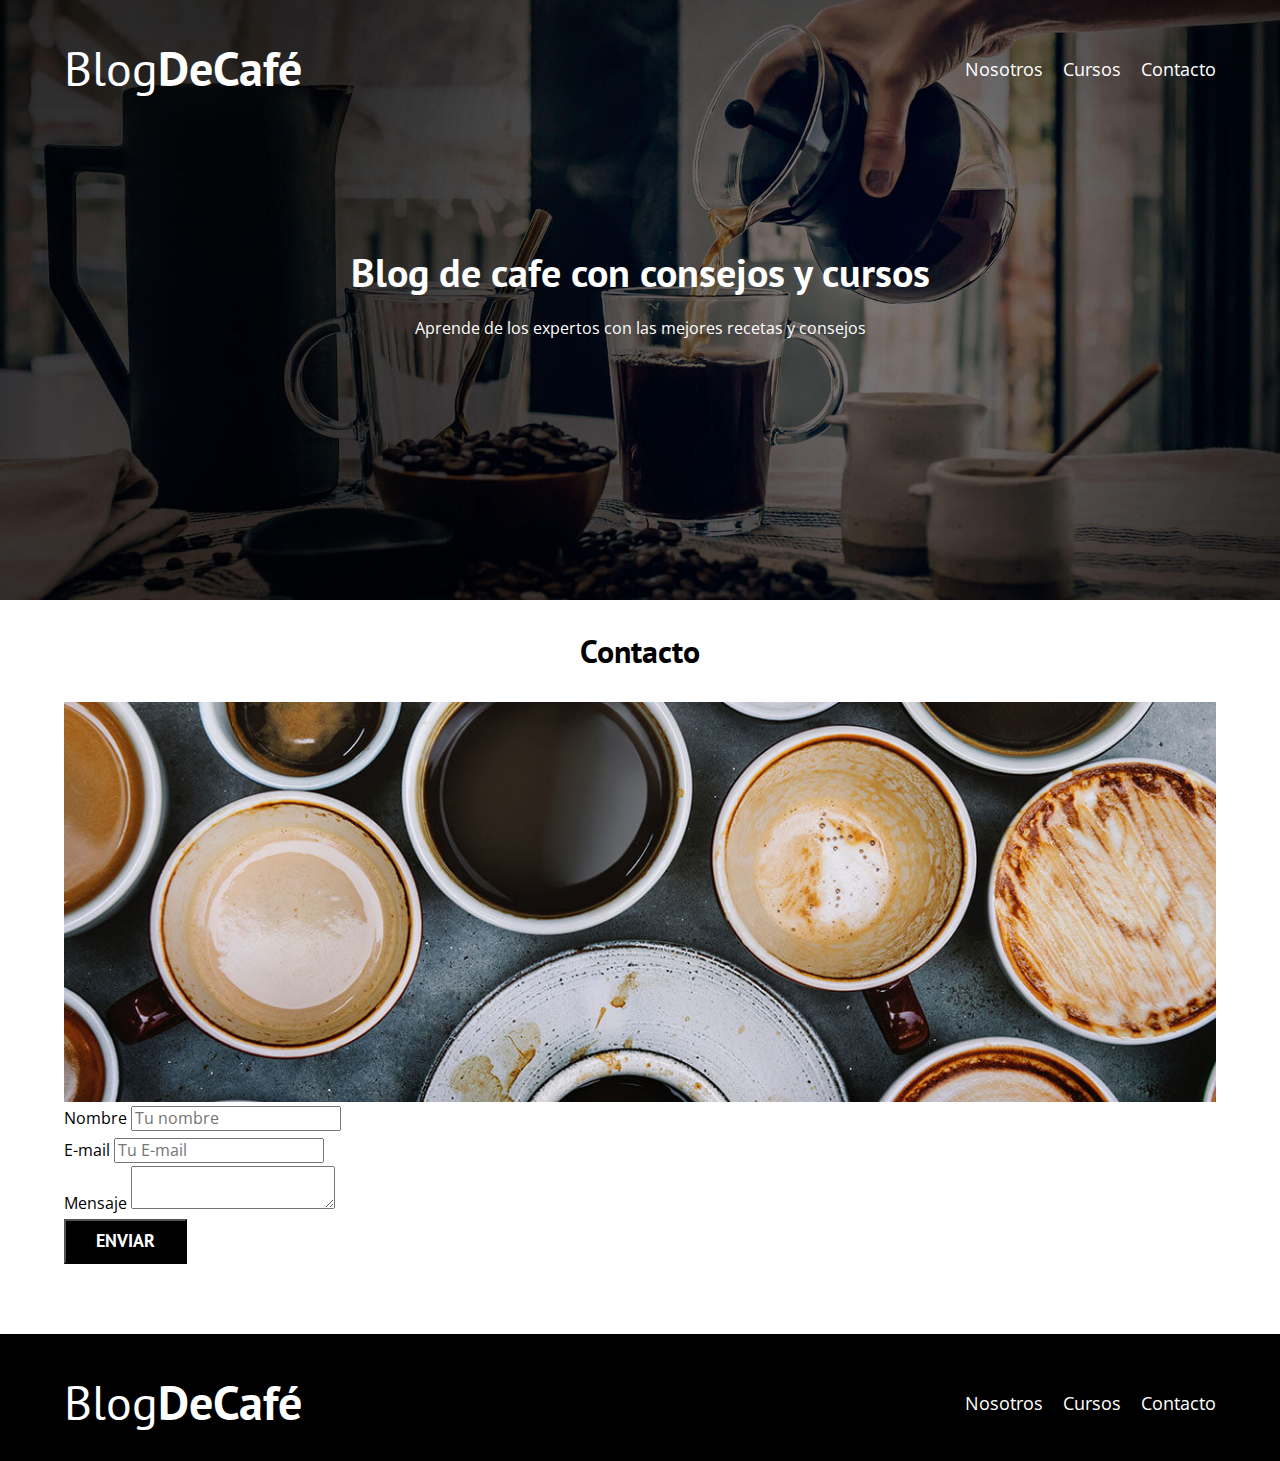
==== contacto.html @ 199fb8c4 "Se agregaron las demas entradas de blog en la parte del index.html y se comenzo a crear la pagina de" ====
<!DOCTYPE html>
<html lang="en">
<head>
    <meta charset="UTF-8">
    <meta name="viewport" content="width=device-width, initial-scale=1.0">
    <title>BlogDeCafe</title>
    <link rel="stylesheet" href="css/normalize.css">
    <link rel="preconnect" href="https://fonts.googleapis.com"><!--open sans-->
    <link rel="preconnect" href="https://fonts.gstatic.com" crossorigin>
    <link href="https://fonts.googleapis.com/css2?family=Open+Sans:ital,wght@0,300..800;1,300..800&display=swap" rel="stylesheet">
    <link rel="preconnect" href="https://fonts.googleapis.com"><!--PT sans-->
    <link rel="preconnect" href="https://fonts.gstatic.com" crossorigin>
    <link href="https://fonts.googleapis.com/css2?family=Open+Sans:ital,wght@0,300..800;1,300..800&family=PT+Sans:ital,wght@0,400;0,700;1,400;1,700&display=swap" rel="stylesheet">
    <link rel="stylesheet" href="css/style.css">
</head>
<body>
    <header class="header">
        <div class="contenedor">
            <div class="barra">
                <a class="logo" href="index.html">
                    <h1 class="logo__nombre no_margin centrar_texto">Blog<span class="logo__bold">DeCafé</span></h1> <!--Span:etiqueta que no tiene propiedades, mayormente estetica-->
                </a>
                <nav class="navegacion">
                    <a href="nosotros.html" class="navegacion__enlace">Nosotros</a><!--alt+shift: duplicar-->
                    <a href="cursos.html" class="navegacion__enlace">Cursos</a>
                    <a href="contacto.html" class="navegacion__enlace">Contacto</a>
                </nav>

            </div>
        </div>
        <div class="header__texto">
            <h2 class="no_margin">Blog de cafe con consejos y cursos</h2>
            <p>Aprende de los expertos con las mejores recetas y consejos</p>
        </div>
    </header>

  <main class="contenedor">
    <h3 class="centrar_texto">Contacto</h3>
    <div class="contacto-bg"></div>
    <form class="formulario" action="">
        <div class="campo">
            <label for="nombre">Nombre</label>
            <input type="text" placeholder="Tu nombre" id="nombre">
        </div>
        <div class="campo">
            <label for="email">E-mail</label>
            <input type="email" placeholder="Tu E-mail" id="email">
        </div>
        <div class="campo">
            <label for="mensaje">Mensaje</label>
            <textarea name="" id="mensaje"></textarea>
        </div>

        <div class="campo">
            <input type="submit" value="Enviar" class="boton boton--primario">
        </div>

    </form>
    
  </main>
    
</body>

<footer class="footer">
    <div class="contenedor">
        <div class="barra">
            <a class="logo" href="index.html">
                <h1 class="logo__nombre no_margin centrar_texto">Blog<span class="logo__bold">DeCafé</span></h1> <!--Span:etiqueta que no tiene propiedades, mayormente estetica-->
            </a>
            <nav class="navegacion">
                <a href="nosotros.html" class="navegacion__enlace">Nosotros</a><!--alt+shift: duplicar-->
                <a href="cursos.html" class="navegacion__enlace">Cursos</a>
                <a href="contacto.html" class="navegacion__enlace">Contacto</a>
            </nav>

    </div>

</footer>
</html>
---- css/style.css ----
:root{
    --fuenteHeading:'PT sans',sans-serif;
    --fuenteParrafos:'Open Sans',sans-serif;

    --primario:#784D3C;
    --blanco: #FFFFFF;
    --gris:#e1e1e1;
    --negro: #000000;
}

html{
    box-sizing: border-box; /*Hace que el border y el padding no afecte el ancho de nuestros elementos*/
    font-size: 62.5%; /*Para que: 1rem=10px*/
}

*,*:before,*:after{
    box-sizing: inherit; /*Permite que se hereden caracteristicas de elemntos padres*/
}

body{
    font-family: var(--fuenteParrafos);
    font-size: 1.6rem;
    line-height: 2;
}

/*GLOBALES*/
.contenedor{
    max-width: 120rem;
    width: 90%;
    margin: 0 auto;
}
a{
    text-decoration: none;
}

h1,h2,h3,h4{
    font-family: var(--fuenteHeading);
    line-height: 1.2;
}

h1{
    font-size: 4.8rem;
}

h2{
    font-size: 4rem;
}

h3{
    font-size: 3.2rem;
}
h4{
    font-size: 2.8rem;
}

img{
    max-width: 100%;
}

/*Utilidades*/

.no_margin{
    margin: 0;
}

.no_padding{
    padding: 0;
}

.centrar_texto{
    text-align: center;
}

/*Header*/
.header{
    background-image: url(../img/banner.jpg);
    height: 60rem;
    background-size: cover;
    background-repeat: no-repeat;
    background-position: center center; /*doble para que se centre vertical y horizontalmente*/
}

.header__texto{
    color: var(--blanco);
    text-align: center;
    margin-top: 5rem;
}

@media (min-width: 768px) {
    .header__texto{
        margin-top: 15rem;
    }
}

.barra{
    padding-top: 4rem;
}

@media (min-width: 768px) {

     .barra{
        display: flex;
        justify-content: space-between;
        align-items: center;

     }

}

.logo{
    color: var(--blanco);
}

.logo__nombre{
    font-weight: normal;
}

.logo__bold{
    font-weight: bold;
}

/*Navegacion*/

@media (min-width: 768px) {

     .navegacion{
        display: flex;
        gap: 2rem;
     }
        

}

.navegacion__enlace{
    display: block;
    text-align: center;
    font-size: 1.8rem;
    color: var(--blanco);
}


/*Contenido principal*/

@media (min-width: 768px) {
     .contenido-principal{
        display: grid;
        grid-template-columns: 2fr 1fr;
        column-gap: 4rem;
     }
}

.entrada{
    border-bottom: 1px solid var(--gris);
    margin-bottom: 2rem;
}

.entrada:last-of-type{
    border: none;
    margin-bottom: 0;
}

.boton{
    display:block;
    font-family: var(--fuenteHeading);
    color: var(--blanco);
    padding: 1rem 3rem;
    font-size: 1.8rem;
    text-transform: uppercase;
    font-weight: 700;
    margin-bottom: 2rem;
}

@media (min-width: 768px) {
     .boton{
        display: inline-block;
        margin-bottom: 3rem ;
     }
}

.boton--primario{
    background-color: var(--negro);
}

.boton--secundario{
    background-color: var(--primario);
}

/*Sidebar*/
.cursos{
    list-style: none;
}

.widget-curso{
    border-bottom: 1px solid var(--gris);
    margin-bottom: 2rem;
}

.widget-curso:last-of-type{
    border-bottom: none;
    margin: 0;
}

.widget-curso__label{
    font-family: var(--fuenteHeading);
    font-weight: 700;
}

.widget-curso__info{
    font-weight: 400;
}

.widget-curso__info,
.widget-curso__label{
    font-size: 2rem;
}

/*Footer*/
.footer{
    background-color: var(--negro);
    padding-bottom: 3rem;
    margin-top: 4rem;
}

/*Sobre nosotros*/
@media (min-width: 768px) {
    .sobre-nosotros{
        display: grid;
        grid-template-columns: repeat(2, 2fr);
        gap: 2rem;
       
    }
}

.sobre-nosotros__imagen img {
    width: 100%;
    height: auto;
}
@supports(object-fit: cover) {
    .sobre-nosotros__imagen img {
        height: 100%;
        object-fit: cover;
        object-position: center center;
    }
}

/*Cursos*/
.curso{
    padding: 3rem 0;
    border-bottom: 1px solid var(--gris);
}

@media (min-width: 768px) {
    .curso{
        display: grid;
        grid-template-columns: 33% 66.7%;
        gap: 2rem;
    }
     
}

.curso__label{
    font-family: var(--fuenteHeading);
    font-weight: 700;
}

.curso__info{
    font-weight: 400;
}

.curso :last-of-type{
   border: none;
}

.curso__label,
.curso__info{
    font-size: 2rem;
}

.curso__imagen img {
    width: 100%;
    height: auto;
}
@supports(object-fit: cover) {
    .curso__imagen img {
        height: 100%;
        object-fit: cover;
        object-position: center center;
    }
}

/*Blog*/
.blog__imagen{
   display: flex;
   justify-content: center;
}
@media (min-width: 768px) {
    .blog__imagen--img{
        width: 85%;
     }
    
}

/*Contacto*/

.contacto-bg{
    background-image: url(../img/contacto.jpg);
    height: 40rem;
    background-size: cover;
    background-repeat: no-repeat;
}
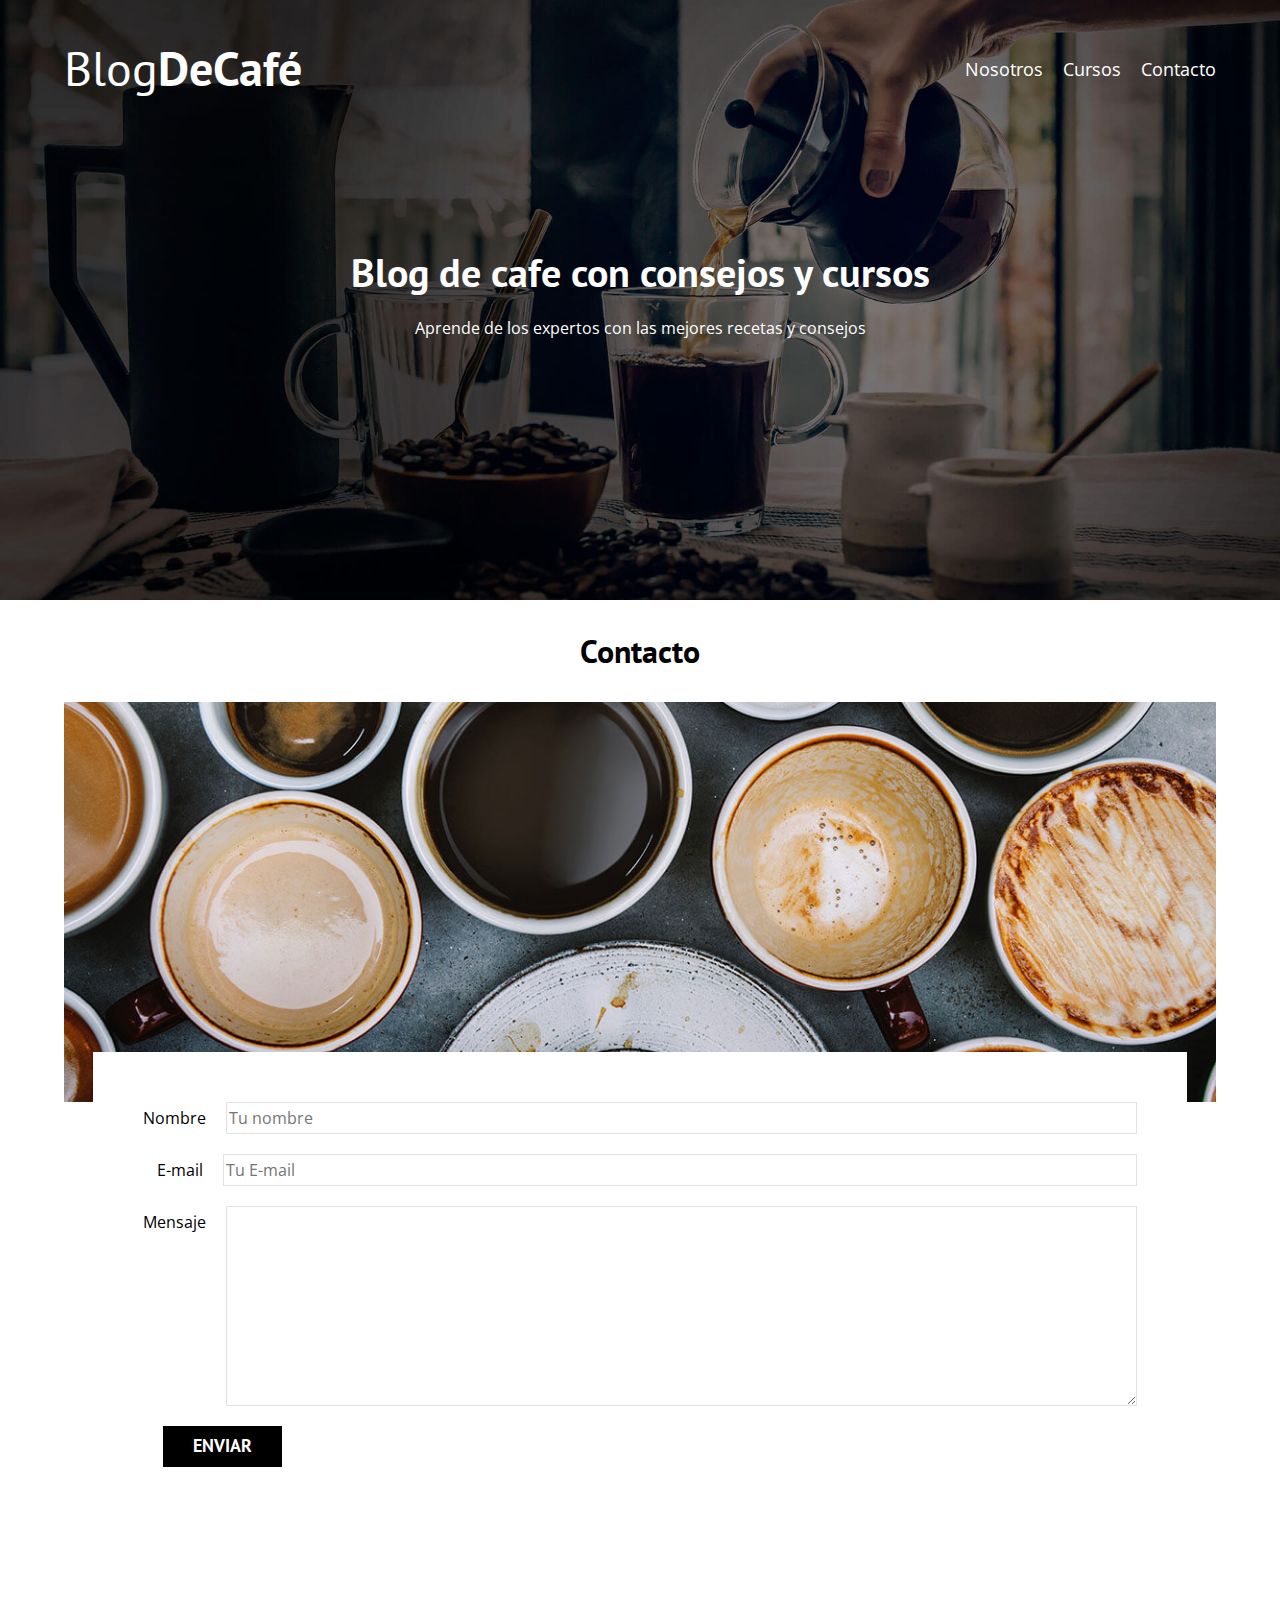
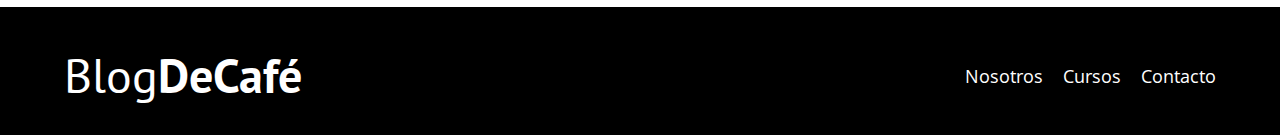
==== commit 280b6099: "Se concluyeron los estilos al formulario de tal manera que este pudiera ser responsivo y se viera bi" ====
--- a/contacto.html
+++ b/contacto.html
@@ -38,21 +38,22 @@
     <h3 class="centrar_texto">Contacto</h3>
     <div class="contacto-bg"></div>
     <form class="formulario" action="">
+
         <div class="campo">
-            <label for="nombre">Nombre</label>
-            <input type="text" placeholder="Tu nombre" id="nombre">
+            <label class="campo__label" for="nombre">Nombre</label>
+            <input class="campo__field" type="text" placeholder="Tu nombre" id="nombre">
         </div>
         <div class="campo">
-            <label for="email">E-mail</label>
-            <input type="email" placeholder="Tu E-mail" id="email">
+            <label class="campo__label" for="email">E-mail</label>
+            <input class="campo__field" type="email" placeholder="Tu E-mail" id="email">
         </div>
         <div class="campo">
-            <label for="mensaje">Mensaje</label>
-            <textarea name="" id="mensaje"></textarea>
+            <label class="campo__label" for="mensaje">Mensaje</label>
+            <textarea class="campo__field campo__field--textarea" id="mensaje"></textarea>
         </div>
 
         <div class="campo">
-            <input type="submit" value="Enviar" class="boton boton--primario">
+            <input type="submit" value="Enviar" class="boton boton--primario boton--primario--form">
         </div>
 
     </form>
--- a/css/style.css
+++ b/css/style.css
@@ -168,6 +168,7 @@
     text-transform: uppercase;
     font-weight: 700;
     margin-bottom: 2rem;
+    border: none;
 }
 
 @media (min-width: 768px) {
@@ -175,6 +176,10 @@
         display: inline-block;
         margin-bottom: 3rem ;
      }
+}
+
+.boton:hover{
+    cursor: pointer;
 }
 
 .boton--primario{
@@ -308,3 +313,46 @@
     background-size: cover;
     background-repeat: no-repeat;
 }
+
+.formulario{
+    background-color: var(--blanco);
+    margin: -5rem auto 0 auto;
+    width: 95%;
+    padding: 5rem;
+}
+
+.campo{
+    display: flex;
+    margin-bottom: 2rem;
+    gap: 2rem;
+}
+
+
+@media (min-width: 768px) {
+    .campo__label{
+        flex: 0 0 9rem;
+        text-align: right;
+    }
+
+   
+}
+.campo__label{
+    flex: 0 0 6rem;
+    
+}
+
+.campo__field{
+    flex: 1;
+    border: 1px solid var(--gris);
+    width: 100%;
+}
+
+.campo__field--textarea{
+    height: 20rem;
+}
+
+.boton--primario--form{
+    align-items: center;
+    justify-content: center;
+    margin-left: 2rem;
+}